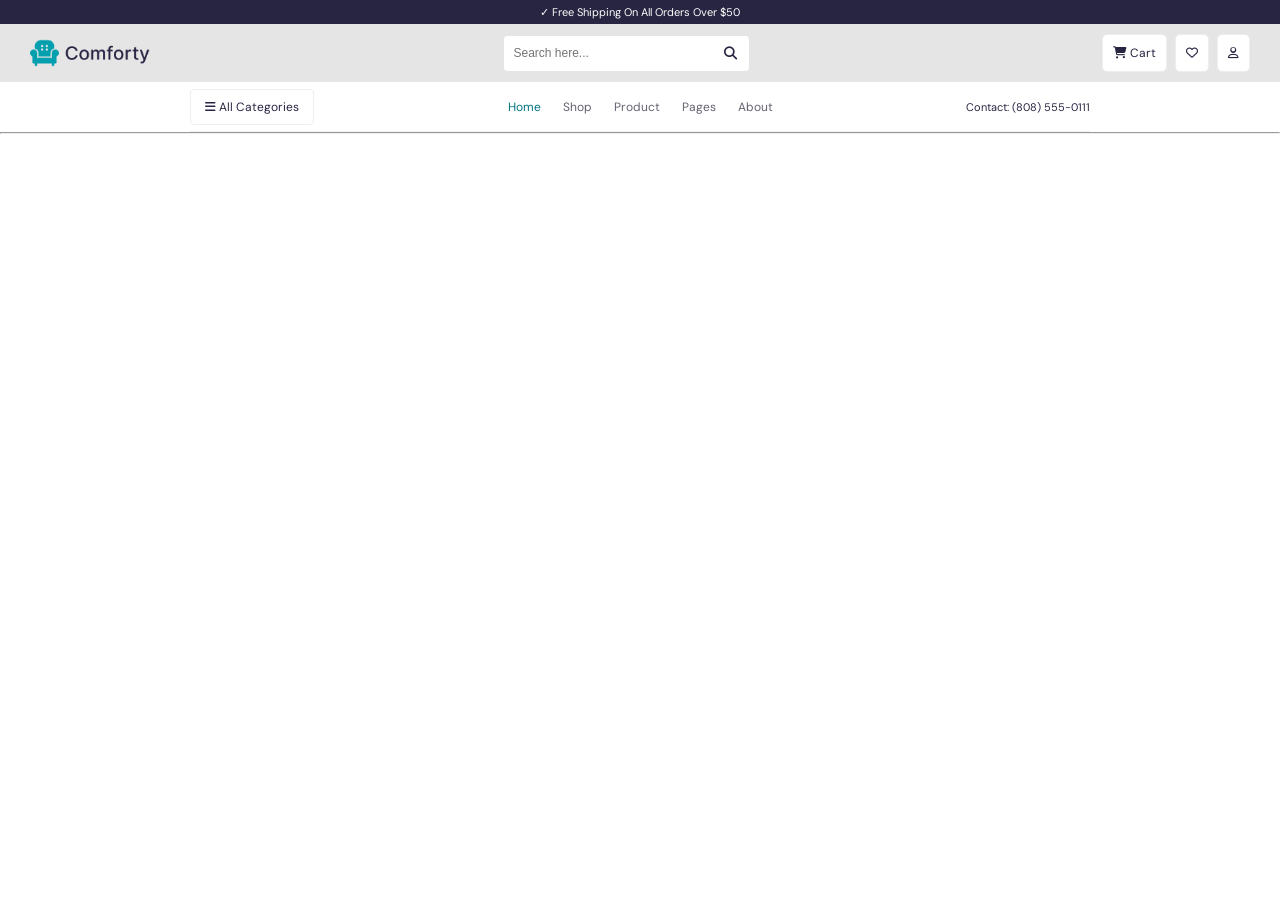
==== ichki.html @ a4126591 "add files" ====
<!DOCTYPE html>
<html lang="en">

<head>
  <meta charset="UTF-8">
  <meta name="viewport" content="width=device-width, initial-scale=1.0">
  <title>Comfort - Furniture Store</title>
  <link rel="stylesheet" href="./main.css">
  <link rel="preconnect" href="https://fonts.googleapis.com">
  <link rel="preconnect" href="https://fonts.gstatic.com" crossorigin>
  <link
    href="https://fonts.googleapis.com/css2?family=DM+Sans:wght@400;500;600;700&family=Inter:wght@400;500;600;700&display=swap"
    rel="stylesheet">
  <link rel="stylesheet" href="main.css">
  <link rel="stylesheet" href="https://cdnjs.cloudflare.com/ajax/libs/font-awesome/6.5.2/css/all.min.css">
  <link rel="preconnect" href="https://fonts.googleapis.com">
  <link rel="preconnect" href="https://fonts.gstatic.com" crossorigin>
  <link
    href="https://fonts.googleapis.com/css2?family=Archivo+Black&family=Figtree:ital,wght@0,300..900;1,300..900&family=Inter:ital,opsz,wght@0,14..32,100..900;1,14..32,100..900&family=Noto+Sans:ital,wght@0,100..900;1,100..900&family=Open+Sans:ital,wght@0,300..800;1,300..800&family=Poppins:ital,wght@0,100;0,200;0,300;0,400;0,500;0,600;0,700;0,800;0,900;1,100;1,200;1,300;1,400;1,500;1,600;1,700;1,800;1,900&family=Public+Sans:ital,wght@0,100..900;1,100..900&family=Roboto:ital,wght@0,100..900;1,100..900&display=swap"
    rel="stylesheet">
  <link rel="preconnect" href="https://fonts.googleapis.com">
  <link rel="preconnect" href="https://fonts.gstatic.com" crossorigin>
  <link
    href="https://fonts.googleapis.com/css2?family=Archivo+Black&family=DM+Sans:ital,opsz,wght@0,9..40,100..1000;1,9..40,100..1000&family=Figtree:ital,wght@0,300..900;1,300..900&family=Inter:ital,opsz,wght@0,14..32,100..900;1,14..32,100..900&family=Noto+Sans:ital,wght@0,100..900;1,100..900&family=Open+Sans:ital,wght@0,300..800;1,300..800&family=Poppins:ital,wght@0,100;0,200;0,300;0,400;0,500;0,600;0,700;0,800;0,900;1,100;1,200;1,300;1,400;1,500;1,600;1,700;1,800;1,900&family=Public+Sans:ital,wght@0,100..900;1,100..900&family=Roboto:ital,wght@0,100..900;1,100..900&display=swap"
    rel="stylesheet">
</head>

<body>

  <div class="announcement">
    <p>✓ Free Shipping On All Orders Over $50</p>
  </div>

  <header class="header">
    <div class="logo">
      <img src="./img/Logo.png" alt="Comfort Logo">
    </div>

    <div class="search">
      <input type="text" placeholder="Search here...">
      <button><i class="fa-solid fa-magnifying-glass"></i></button>
    </div>

    <div class="header-icons">
      <button><i class="fa-solid fa-cart-shopping"></i> Cart</button>
      <button><i class="fa-regular fa-heart"></i></button>
      <button><i class="fa-regular fa-user"></i></button>
    </div>
  </header>

  <nav class="navbar">
    <button class="categories">
      <i class="fa-solid fa-bars"></i> All Categories
    </button>

    <div class="menu">
      <a href="#" class="active">Home</a>
      <a href="#">Shop</a>
      <a href="#">Product</a>
      <a href="#">Pages</a>
      <a href="#">About</a>
    </div>

    <p>Contact: (808) 555-0111</p>
  </nav>
  <hr>


</body>

</html>
---- main.css ----
* {
    margin: 0;
    padding: 0;
    box-sizing: border-box;
}

body {
    font-family: "DM Sans", sans-serif;
    color: #272542;
    overflow-x: hidden;
}

a {
    text-decoration: none;
    color: inherit;
}

button {
    font-family: inherit;
    cursor: pointer;
}

img {
    max-width: 100%;
    display: block;
}

.container {
    width: 100%;
    max-width: 1320px;
    margin: 0 auto;
}

/* =========================
   ANNOUNCEMENT
========================= */

.announcement {
    min-height: 24px;
    background: #272542;
    color: white;
    display: flex;
    align-items: center;
    justify-content: center;
    font-size: 11px;
    padding: 4px 10px;
    text-align: center;
}

/* =========================
   HEADER
========================= */

.header {
    width: 100%;
    min-height: 58px;
    background: #e5e5e5;

    display: flex;
    align-items: center;
    justify-content: space-between;

    gap: 20px;
    padding: 0 30px;
    margin: 0;
}

.logo {
    flex-shrink: 0;
}

.logo img {
    width: 120px;
    height: auto;
}

.search {
    display: flex;
    align-items: center;
    background: white;
    height: 35px;
    width: 245px;
    border-radius: 4px;
    overflow: hidden;
    flex-shrink: 1;
}

.search input {
    border: none;
    outline: none;
    padding: 10px;
    flex: 1;
    min-width: 0;
    font-size: 12px;
}

.search button {
    border: none;
    background: white;
    padding: 0 12px;
    color: #272542;
}

.header-icons {
    display: flex;
    align-items: center;
    gap: 8px;
    flex-shrink: 0;
}

.header-icons button {
    background: white;
    border: 1px solid #eee;
    padding: 10px;
    border-radius: 5px;
    color: #272542;
    font-size: 12px;
}

/* =========================
   NAVBAR
========================= */

.navbar {
    min-height: 50px;
    border-bottom: 1px solid #eee;

    display: flex;
    align-items: center;
    justify-content: space-between;
    gap: 15px;

    max-width: 900px;
    width: calc(100% - 40px);
    margin: 0 auto;
    padding: 0;
}

.categories {
    background: white;
    border: 1px solid #eee;
    padding: 9px 14px;
    border-radius: 4px;
    font-size: 12px;
    color: #272542;
    white-space: nowrap;
}

.menu {
    display: flex;
    align-items: center;
    gap: 22px;
}

.menu a {
    font-size: 12px;
    color: #636270;
    white-space: nowrap;
}

.menu .active {
    color: #007580;
}

.navbar p {
    font-size: 11px;
    white-space: nowrap;
}

/* =========================
   HERO
========================= */

.hero {
    width: 100%;
    padding: 0 20px;
    position: relative;
    z-index: 2;
}

.hero-inner {
    max-width: 1200px;
    width: 100%;
    height: 580px;

    margin: 0 auto;
    border-radius: 20px;
    background: #f0f2f3;

    position: relative;
    display: flex;
    align-items: center;

    overflow: hidden;
}

.hero-text {
    position: relative;
    z-index: 3;

    margin-left: 12%;
    width: 45%;
}

.welcome {
    font-size: 13px;
    text-transform: uppercase;
    letter-spacing: 2px;
    margin-bottom: 22px;
}

.hero-text h1 {
    font-family: "Inter", sans-serif;
    font-size: clamp(32px, 3.5vw, 48px);
    font-weight: 700;
    line-height: 1.08;
    margin-bottom: 25px;
    color: #272542;
}

.shop-btn {
    width: 118px;
    height: 38px;
    border-radius: 5px;

    color: white;
    background: #029fae;
    border: none;

    font-size: 12px;

    display: flex;
    align-items: center;
    justify-content: center;
    gap: 12px;
}

.shop-btn:hover {
    background: #007580;
}

.hero-bg {
    position: absolute;

    width: 520px;
    height: 520px;

    object-fit: contain;

    right: 10%;
    top: -25px;

    z-index: 1;
    margin-top: -44px;
}

.hero-product {
    position: absolute;

    width: 500px;
    height: 500px;

    object-fit: contain;

    right: 10%;
    top: 50%;

    transform: translateY(-50%);
    z-index: 2;
}

.hero-fr {
    position: absolute;

    width: 900px;
    max-width: 90%;

    height: auto;

    left: 50%;
    top: calc(100% - 55px);

    transform: translateX(-50%);

    z-index: 5;
}

.discount {
    position: absolute;
    top: 55px;
    right: 17%;
    width: 95px;
    height: 95px;
    background: white;
    border-radius: 50%;
    z-index: 4;

    display: flex;
    flex-direction: column;
    align-items: center;
    justify-content: center;
}

.discount h2 {
    color: #ff5a5f;
    font-size: 27px;
    font-weight: 700;
}

.discount p {
    font-size: 12px;
}

/* =========================
   BRAND LOGOS
========================= */

.brand-logos {
    max-width: 900px;
    width: calc(100% - 40px);

    margin: 65px auto 35px;

    padding: 0;

    display: flex;
    align-items: center;
    justify-content: space-between;

    gap: 20px;
}

.brand {
    font-size: 13px;
    font-weight: 700;
    color: #272542;
    white-space: nowrap;
}

.brand:first-child {
    color: #ff5722;
    font-size: 18px;
}

.brand:last-child {
    color: #00a5b5;
    font-size: 22px;
    border: 3px solid #00a878;
    padding: 5px;
}

/* 
   PRODUCTS
*/

.products,
.categories-section {
    max-width: 900px;
    width: calc(100% - 40px);

    margin: 0 auto;
    padding: 15px 0;
}

.section-header {
    display: flex;
    align-items: center;
    justify-content: space-between;

    margin-bottom: 20px;
}

.section-header h2 {
    font-size: 22px;
    font-weight: 600;
    color: #272542;
}

.arrows {
    display: flex;
    gap: 10px;
}

.arrows button {
    width: 30px;
    height: 30px;

    border: none;
    border-radius: 50%;

    background: #f0f2f3;
    color: #272542;

    font-size: 18px;
}

.arrows button:first-child {
    background: #007580;
    color: white;
}

.product-grid {
    display: grid;
    grid-template-columns: repeat(4, minmax(0, 1fr));
    gap: 15px;
}

.product-card {
    min-width: 0;
    cursor: pointer;
}

.product-image {
    height: 215px;

    border-radius: 7px;
    background: #f0f2f3;

    position: relative;
    overflow: hidden;
}

.product-image img {
    width: 100%;
    height: 100%;

    object-fit: cover;

    transition: 0.3s;
}

.product-card:hover .product-image img {
    transform: scale(1.05);
}

.new,
.sale {
    position: absolute;

    top: 12px;
    left: 12px;

    padding: 4px 8px;

    font-size: 10px;
    border-radius: 3px;

    color: white;
    z-index: 2;
}

.new {
    background: #01ad5a;
}

.sale {
    background: #ff9f43;
}

.heart {
    position: absolute;

    top: 10px;
    right: 10px;

    width: 28px;
    height: 28px;

    border: none;
    border-radius: 5px;

    background: white;
    font-size: 18px;

    z-index: 2;
}

.product-card > p {
    font-size: 12px;
    margin-top: 10px;
    color: #007580;
}

.price {
    display: flex;
    align-items: center;
    justify-content: space-between;

    margin-top: 7px;
}

.price strong {
    font-size: 13px;
}

.price del {
    font-size: 10px;
    color: #9a9a9a;
    font-weight: 400;
}

.price button {
    border: none;
    background: #f0f2f3;

    padding: 7px;

    border-radius: 4px;
    font-size: 12px;
}

.price button:hover {
    background: #029fae;
    color: white;
}

/* =========================
   TOP CATEGORIES
========================= */

.categories-section {
    margin-top: 25px;
    margin-bottom: 60px;
}

.category-grid {
    display: grid;
    grid-template-columns: repeat(5, minmax(0, 1fr));
    gap: 15px;
    width: 1400px;
    margin-left: -260px;
}

.category-card {
    height: 280px;

    border-radius: 8px;
    position: relative;
    overflow: hidden;

    cursor: pointer;
    background: #f0f2f3;
}
.category-card-1 {
   height: 280px;

    border-radius: 8px;
    position: relative;
    overflow: hidden;

    cursor: pointer;
    background: #f0f2f3;  
    opacity: 0.2;
}
.category-card img {
    width: 100%;
    height: 100%;

    object-fit: cover;

    transition: 0.3s;
}

.category-card:hover img {
    transform: scale(1.05);
}

.category-info {
    position: absolute;

    bottom: 0;
    left: 0;

    width: 100%;
    padding: 20px;

    color: white;

    background: linear-gradient(
        transparent,
        rgba(0, 0, 0, 0.65)
    );
}

.category-info h3 {
    font-size: 20px;
}

.category-info p {
    font-size: 13px;
    margin-top: 5px;
}

/* =========================
   TABLET
========================= */

@media (max-width: 900px) {

    .header {
        width: 100%;
        padding: 0 15px;
        gap: 12px;
    }

    .navbar {
        width: calc(100% - 30px);
    }

    .menu {
        gap: 12px;
    }

    .navbar p {
        display: none;
    }

    .hero-inner {
        height: 520px;
    }

    .hero-text {
        margin-left: 7%;
        width: 48%;
    }

    .hero-text h1 {
        font-size: 36px;
    }

    .hero-bg {
        width: 420px;
        height: 420px;
        right: 0;
    }

    .hero-product {
        width: 400px;
        height: 400px;
        right: 0;
    }

    .discount {
        right: 8%;
        width: 80px;
        height: 80px;
    }

    .discount h2 {
        font-size: 23px;
    }

    .hero-fr {
        width: 90%;
    }

    .brand-logos {
        flex-wrap: wrap;
        justify-content: center;
        gap: 25px;
    }

    .product-image {
        height: 200px;
    }

    .category-card {
        height: 240px;
    }
}

/* =========================
   MOBILE
========================= */

@media (max-width: 600px) {

    .announcement {
        min-height: 25px;
        font-size: 10px;
    }

    .header {
        width: 100%;
        min-height: 60px;

        flex-wrap: wrap;
        padding: 10px 15px;
        gap: 10px;
    }

    .logo img {
        width: 105px;
    }

    .search {
        order: 3;
        width: 100%;
        height: 38px;
        flex-basis: 100%;
    }

    .header-icons {
        gap: 5px;
    }

    .header-icons button {
        padding: 8px;
    }

    .navbar {
        padding: 10px 0;
        flex-wrap: wrap;
        justify-content: center;
        width: calc(100% - 30px);
    }

    .categories {
        font-size: 11px;
        padding: 8px;
    }

    .menu {
        justify-content: center;
        flex-wrap: wrap;
        gap: 12px;
    }

    .menu a {
        font-size: 11px;
    }

    .hero {
        padding: 10px;
    }

    .hero-inner {
        height: 620px;
        border-radius: 12px;
        align-items: flex-start;
        overflow: hidden;
    }

    .hero-text {
        margin: 35px 20px;
        width: calc(100% - 40px);
    }

    .welcome {
        font-size: 10px;
        margin-bottom: 15px;
    }

    .hero-text h1 {
        font-size: clamp(27px, 7vw, 34px);
        line-height: 1.12;
        margin-bottom: 20px;
    }

    .shop-btn {
        width: 120px;
        height: 38px;
    }

    .hero-bg {
        width: 100%;
        height: 330px;

        right: 0;
        top: auto;
        bottom: 0;
    }

    .hero-product {
        width: 90%;
        height: 330px;

        right: 0;
        top: auto;
        bottom: 0;

        transform: none;
    }

    .hero-fr {
        width: 100%;
        max-width: 100%;

        top: calc(100% - 30px);
    }

    .discount {
        top: 310px;
        right: 10%;
        width: 70px;
        height: 70px;
    }

    .discount h2 {
        font-size: 20px;
    }

    .discount p {
        font-size: 10px;
    }

    .brand-logos {
        width: calc(100% - 30px);
        margin: 55px auto 25px;

        gap: 15px 25px;
    }

    .brand {
        font-size: 12px;
    }

    .brand:first-child {
        font-size: 16px;
    }

    .brand:last-child {
        font-size: 18px;
    }

    .products,
    .categories-section {
        width: calc(100% - 30px);
        padding: 10px 0;
    }

    .section-header {
        margin-bottom: 15px;
    }

    .section-header h2 {
        font-size: 19px;
    }

    .arrows button {
        width: 27px;
        height: 27px;
        font-size: 16px;
    }

    .product-grid {
        grid-template-columns: repeat(2, minmax(0, 1fr));
        gap: 15px 10px;
    }

    .product-image {
        height: clamp(150px, 45vw, 210px);
    }

    .product-card > p {
        font-size: 11px;
    }

    .price strong {
        font-size: 12px;
    }

    .price button {
        padding: 6px;
    }

    .categories-section {
        margin-top: 25px;
    }

    .category-grid {
        grid-template-columns: repeat(2, minmax(0, 1fr));
        gap: 10px;
    }

    .category-card {
        height: 220px;
    }

    .category-info {
        padding: 12px;
    }

    .category-info h3 {
        font-size: 16px;
    }

    .category-info p {
        font-size: 11px;
    }
}

/* =========================
   SMALL MOBILE
========================= */

@media (max-width: 380px) {

    .header {
        padding: 10px;
    }

    .hero-inner {
        height: 570px;
    }

    .hero-text h1 {
        font-size: 27px;
    }

    .menu {
        gap: 10px;
    }

    .product-grid {
        gap: 12px 8px;
    }

    .product-image {
        height: 145px;
    }

    .category-grid {
        grid-template-columns: 1fr;
    }

    .category-card {
        height: 250px;
    }
}




.pro {
    width: 100%;
    padding: 40px 15px;
}

.pro-title {
    display: flex;
    flex-direction: column;
    align-items: center;
    justify-content: center;
    gap: 15px;
}

.pro-title h2 {
    font-family: "Roboto", sans-serif;
    font-weight: 600;
    font-size: 32px;
    line-height: 110%;
    color: #272343;
    text-transform: capitalize;
}

.pro-text {
    display: flex;
    align-items: center;
    justify-content: center;
    gap: 30px;
    flex-wrap: wrap;
}

.all,
.fr {
    font-family: "DM Sans", sans-serif;
    font-weight: 500;
    font-size: 16px;
    line-height: 110%;
    letter-spacing: 0.5px;
    cursor: pointer;
    white-space: nowrap;
}

.all {
    color: #272343;
}

.fr {
    color: #9a9caa;
}

.all:first-child {
    border-bottom: 2px solid #029fae;
    padding-bottom: 8px;
}

@media (max-width: 500px) {
    .pro-title h2 {
        font-size: 26px;
    }

    .pro-text {
        gap: 15px;
    }

    .all,
    .fr {
        font-size: 12px;
    }
}





/* =========================
   CLIENT TESTIMONIAL
========================= */

.service {
    width: 100%;
    background: #f0f2f3;
    padding: 55px 20px;
}

.ser {
    width: 100%;
    max-width: 1300px;
    margin: 0 auto;
}

/* Header */

.ser-header {
    display: flex;
    align-items: center;
    justify-content: space-between;
    margin-bottom: 30px;
}

.ser-header h2 {
    font-family: "DM Sans", sans-serif;
    font-size: 28px;
    font-weight: 600;
    color: #272343;
}

/* Arrows */

.ser-arrows {
    display: flex;
    align-items: center;
    gap: 15px;
}

.ser-arrows button {
    width: 38px;
    height: 38px;
    border: none;
    border-radius: 50%;
    background: transparent;
    color: #272343;
    font-size: 20px;
}

.ser-arrows .ser-prev {
    background: #007580;
    color: white;
}

/* Cards */

.ser-cards {
    display: grid;
    grid-template-columns: repeat(2, minmax(0, 1fr));
    gap: 20px;
}

.ser-card {
    min-width: 0;
    background: white;
    border-radius: 10px;
    padding: 28px 30px;
    box-shadow: 0 8px 30px rgba(0, 0, 0, 0.06);
}

/* Description */

.ser-description {
    border-left: 2px solid #029fae;
    padding-left: 17px;
    margin-bottom: 20px;
}

.ser-description p {
    font-family: "DM Sans", sans-serif;
    font-size: 16px;
    font-weight: 400;
    line-height: 1.55;
    color: #636270;
}

/* Bottom */

.ser-bottom {
    display: flex;
    align-items: center;
    justify-content: space-between;
}

.ser-user {
    display: flex;
    align-items: center;
    gap: 12px;
}

.ser-user img {
    width: 42px;
    height: 42px;
    border-radius: 50%;
    object-fit: cover;
}

.ser-user h3 {
    font-family: "DM Sans", sans-serif;
    font-size: 15px;
    font-weight: 500;
    color: #272343;
    margin-bottom: 4px;
}

.ser-user span {
    font-family: "DM Sans", sans-serif;
    font-size: 12px;
    color: #9a9caa;
}

/* Quote */

.ser-quote {
    width: 65px;
    height: 55px;
    object-fit: contain;
    opacity: 0.7;
}

/* =========================
   RESPONSIVE
========================= */

@media (max-width: 768px) {

    .service {
        padding: 40px 15px;
    }

    .ser-header h2 {
        font-size: 22px;
    }

    .ser-cards {
        grid-template-columns: 1fr;
        gap: 15px;
    }

    .ser-card {
        padding: 22px;
    }

    .ser-description p {
        font-size: 14px;
    }
}

@media (max-width: 400px) {

    .ser-header h2 {
        font-size: 18px;
    }

    .ser-arrows button {
        width: 30px;
        height: 30px;
        font-size: 16px;
    }

    .ser-card {
        padding: 17px;
    }

    .ser-description p {
        font-size: 12px;
    }

    .ser-quote {
        width: 45px;
    }
}


/* =========================
   FOOTER
========================= */

.footer {
    width: 100%;
    background: #ffffff;
    border-top: 1px solid #e1e3e5;
    font-family: "DM Sans", sans-serif;
}

/* Main */

.footer-main {
    max-width: 1100px;
    width: calc(100% - 40px);
    margin: 0 auto;

    padding: 55px 0 45px;

    display: grid;
    grid-template-columns: 1.5fr 0.65fr 0.85fr 1.5fr;
    gap: 45px;
}

/* About */

.footer-about {
    max-width: 280px;
}

.footer-logo img {
    width: 150px;
    height: auto;
    margin-bottom: 18px;
}

.footer-about > p {
    color: #85869a;
    font-size: 14px;
    line-height: 1.6;
    margin-bottom: 22px;
}

/* Socials */

.footer-socials {
    display: flex;
    align-items: center;
    gap: 15px;
}

.footer-socials a {
    width: 24px;
    height: 24px;

    display: flex;
    align-items: center;
    justify-content: center;

    color: #636270;
    font-size: 13px;
    border-radius: 50%;
    transition: 0.3s;
}

.footer-socials a:first-child {
    width: 38px;
    height: 38px;
    border: 1px solid #007580;
    color: #007580;
}

.footer-socials a:hover {
    background: #007580;
    color: white;
}

/* Columns */

.footer-column h3,
.footer-newsletter h3 {
    color: #9a9caa;
    font-size: 12px;
    font-weight: 500;
    letter-spacing: 1px;
    margin-bottom: 20px;
}

.footer-column {
    display: flex;
    flex-direction: column;
    align-items: flex-start;
    gap: 10px;
}

.footer-column a {
    color: #272343;
    font-size: 14px;
    transition: 0.3s;
}

.footer-column a:hover {
    color: #007580;
}

.footer-column .footer-active {
    color: #007580;
    text-decoration: underline;
}

/* Newsletter */

.footer-newsletter {
    min-width: 0;
}

.newsletter-form {
    display: flex;
    align-items: center;
    gap: 10px;
    width: 100%;
}

.newsletter-form input {
    width: 100%;
    min-width: 0;
    height: 45px;

    padding: 0 15px;

    border: 1px solid #e1e3e5;
    border-radius: 7px;
    outline: none;

    font-family: inherit;
    font-size: 14px;
}

.newsletter-form input:focus {
    border-color: #007580;
}

.newsletter-form input::placeholder {
    color: #9a9caa;
}

.newsletter-form button {
    height: 45px;
    padding: 0 22px;

    border: none;
    border-radius: 7px;

    background: #029fae;
    color: white;

    font-size: 13px;
    font-weight: 600;
    white-space: nowrap;

    transition: 0.3s;
}

.newsletter-form button:hover {
    background: #007580;
}

.footer-newsletter > p {
    color: #85869a;
    font-size: 13px;
    line-height: 1.6;
    margin-top: 18px;
}

/* =========================
   BOTTOM FOOTER
========================= */

.footer-bottom {
    border-top: 1px solid #e1e3e5;
}

.footer-bottom-inner {
    max-width: 1100px;
    width: calc(100% - 40px);
    min-height: 65px;

    margin: 0 auto;

    display: flex;
    align-items: center;
    justify-content: space-between;
    gap: 20px;
}

.footer-bottom-inner > p {
    color: #9a9caa;
    font-size: 13px;
}

.footer-bottom-inner strong {
    color: #272343;
    font-weight: 500;
}

/* Payment icons */

.footer-payments {
    display: flex;
    align-items: center;
    gap: 12px;
}

.footer-payments i {
    font-size: 27px;
    color: #c5c5c5;
}

/* =========================
   TABLET
========================= */

@media (max-width: 900px) {

    .footer-main {
        grid-template-columns: repeat(2, 1fr);
        gap: 40px;
    }

    .footer-about {
        max-width: 100%;
    }

}

/* =========================
   MOBILE
========================= */

@media (max-width: 550px) {

    .footer-main {
        grid-template-columns: 1fr 1fr;
        gap: 35px 20px;
        padding: 40px 0;
    }

    .footer-about {
        grid-column: 1 / -1;
    }

    .footer-newsletter {
        grid-column: 1 / -1;
    }

    .footer-column h3,
    .footer-newsletter h3 {
        font-size: 11px;
    }

    .footer-column a {
        font-size: 12px;
    }

    .footer-about > p {
        font-size: 13px;
    }

    .newsletter-form {
        gap: 7px;
    }

    .newsletter-form button {
        padding: 0 13px;
        font-size: 12px;
    }

    .footer-bottom-inner {
        flex-direction: column;
        justify-content: center;
        padding: 18px 0;
        text-align: center;
    }

    .footer-bottom-inner > p {
        font-size: 11px;
    }

    .footer-payments {
        gap: 10px;
    }

    .footer-payments i {
        font-size: 23px;
    }
}
---- main.css ----
* {
    margin: 0;
    padding: 0;
    box-sizing: border-box;
}

body {
    font-family: "DM Sans", sans-serif;
    color: #272542;
    overflow-x: hidden;
}

a {
    text-decoration: none;
    color: inherit;
}

button {
    font-family: inherit;
    cursor: pointer;
}

img {
    max-width: 100%;
    display: block;
}

.container {
    width: 100%;
    max-width: 1320px;
    margin: 0 auto;
}

/* =========================
   ANNOUNCEMENT
========================= */

.announcement {
    min-height: 24px;
    background: #272542;
    color: white;
    display: flex;
    align-items: center;
    justify-content: center;
    font-size: 11px;
    padding: 4px 10px;
    text-align: center;
}

/* =========================
   HEADER
========================= */

.header {
    width: 100%;
    min-height: 58px;
    background: #e5e5e5;

    display: flex;
    align-items: center;
    justify-content: space-between;

    gap: 20px;
    padding: 0 30px;
    margin: 0;
}

.logo {
    flex-shrink: 0;
}

.logo img {
    width: 120px;
    height: auto;
}

.search {
    display: flex;
    align-items: center;
    background: white;
    height: 35px;
    width: 245px;
    border-radius: 4px;
    overflow: hidden;
    flex-shrink: 1;
}

.search input {
    border: none;
    outline: none;
    padding: 10px;
    flex: 1;
    min-width: 0;
    font-size: 12px;
}

.search button {
    border: none;
    background: white;
    padding: 0 12px;
    color: #272542;
}

.header-icons {
    display: flex;
    align-items: center;
    gap: 8px;
    flex-shrink: 0;
}

.header-icons button {
    background: white;
    border: 1px solid #eee;
    padding: 10px;
    border-radius: 5px;
    color: #272542;
    font-size: 12px;
}

/* =========================
   NAVBAR
========================= */

.navbar {
    min-height: 50px;
    border-bottom: 1px solid #eee;

    display: flex;
    align-items: center;
    justify-content: space-between;
    gap: 15px;

    max-width: 900px;
    width: calc(100% - 40px);
    margin: 0 auto;
    padding: 0;
}

.categories {
    background: white;
    border: 1px solid #eee;
    padding: 9px 14px;
    border-radius: 4px;
    font-size: 12px;
    color: #272542;
    white-space: nowrap;
}

.menu {
    display: flex;
    align-items: center;
    gap: 22px;
}

.menu a {
    font-size: 12px;
    color: #636270;
    white-space: nowrap;
}

.menu .active {
    color: #007580;
}

.navbar p {
    font-size: 11px;
    white-space: nowrap;
}

/* =========================
   HERO
========================= */

.hero {
    width: 100%;
    padding: 0 20px;
    position: relative;
    z-index: 2;
}

.hero-inner {
    max-width: 1200px;
    width: 100%;
    height: 580px;

    margin: 0 auto;
    border-radius: 20px;
    background: #f0f2f3;

    position: relative;
    display: flex;
    align-items: center;

    overflow: hidden;
}

.hero-text {
    position: relative;
    z-index: 3;

    margin-left: 12%;
    width: 45%;
}

.welcome {
    font-size: 13px;
    text-transform: uppercase;
    letter-spacing: 2px;
    margin-bottom: 22px;
}

.hero-text h1 {
    font-family: "Inter", sans-serif;
    font-size: clamp(32px, 3.5vw, 48px);
    font-weight: 700;
    line-height: 1.08;
    margin-bottom: 25px;
    color: #272542;
}

.shop-btn {
    width: 118px;
    height: 38px;
    border-radius: 5px;

    color: white;
    background: #029fae;
    border: none;

    font-size: 12px;

    display: flex;
    align-items: center;
    justify-content: center;
    gap: 12px;
}

.shop-btn:hover {
    background: #007580;
}

.hero-bg {
    position: absolute;

    width: 520px;
    height: 520px;

    object-fit: contain;

    right: 10%;
    top: -25px;

    z-index: 1;
    margin-top: -44px;
}

.hero-product {
    position: absolute;

    width: 500px;
    height: 500px;

    object-fit: contain;

    right: 10%;
    top: 50%;

    transform: translateY(-50%);
    z-index: 2;
}

.hero-fr {
    position: absolute;

    width: 900px;
    max-width: 90%;

    height: auto;

    left: 50%;
    top: calc(100% - 55px);

    transform: translateX(-50%);

    z-index: 5;
}

.discount {
    position: absolute;
    top: 55px;
    right: 17%;
    width: 95px;
    height: 95px;
    background: white;
    border-radius: 50%;
    z-index: 4;

    display: flex;
    flex-direction: column;
    align-items: center;
    justify-content: center;
}

.discount h2 {
    color: #ff5a5f;
    font-size: 27px;
    font-weight: 700;
}

.discount p {
    font-size: 12px;
}

/* =========================
   BRAND LOGOS
========================= */

.brand-logos {
    max-width: 900px;
    width: calc(100% - 40px);

    margin: 65px auto 35px;

    padding: 0;

    display: flex;
    align-items: center;
    justify-content: space-between;

    gap: 20px;
}

.brand {
    font-size: 13px;
    font-weight: 700;
    color: #272542;
    white-space: nowrap;
}

.brand:first-child {
    color: #ff5722;
    font-size: 18px;
}

.brand:last-child {
    color: #00a5b5;
    font-size: 22px;
    border: 3px solid #00a878;
    padding: 5px;
}

/* 
   PRODUCTS
*/

.products,
.categories-section {
    max-width: 900px;
    width: calc(100% - 40px);

    margin: 0 auto;
    padding: 15px 0;
}

.section-header {
    display: flex;
    align-items: center;
    justify-content: space-between;

    margin-bottom: 20px;
}

.section-header h2 {
    font-size: 22px;
    font-weight: 600;
    color: #272542;
}

.arrows {
    display: flex;
    gap: 10px;
}

.arrows button {
    width: 30px;
    height: 30px;

    border: none;
    border-radius: 50%;

    background: #f0f2f3;
    color: #272542;

    font-size: 18px;
}

.arrows button:first-child {
    background: #007580;
    color: white;
}

.product-grid {
    display: grid;
    grid-template-columns: repeat(4, minmax(0, 1fr));
    gap: 15px;
}

.product-card {
    min-width: 0;
    cursor: pointer;
}

.product-image {
    height: 215px;

    border-radius: 7px;
    background: #f0f2f3;

    position: relative;
    overflow: hidden;
}

.product-image img {
    width: 100%;
    height: 100%;

    object-fit: cover;

    transition: 0.3s;
}

.product-card:hover .product-image img {
    transform: scale(1.05);
}

.new,
.sale {
    position: absolute;

    top: 12px;
    left: 12px;

    padding: 4px 8px;

    font-size: 10px;
    border-radius: 3px;

    color: white;
    z-index: 2;
}

.new {
    background: #01ad5a;
}

.sale {
    background: #ff9f43;
}

.heart {
    position: absolute;

    top: 10px;
    right: 10px;

    width: 28px;
    height: 28px;

    border: none;
    border-radius: 5px;

    background: white;
    font-size: 18px;

    z-index: 2;
}

.product-card > p {
    font-size: 12px;
    margin-top: 10px;
    color: #007580;
}

.price {
    display: flex;
    align-items: center;
    justify-content: space-between;

    margin-top: 7px;
}

.price strong {
    font-size: 13px;
}

.price del {
    font-size: 10px;
    color: #9a9a9a;
    font-weight: 400;
}

.price button {
    border: none;
    background: #f0f2f3;

    padding: 7px;

    border-radius: 4px;
    font-size: 12px;
}

.price button:hover {
    background: #029fae;
    color: white;
}

/* =========================
   TOP CATEGORIES
========================= */

.categories-section {
    margin-top: 25px;
    margin-bottom: 60px;
}

.category-grid {
    display: grid;
    grid-template-columns: repeat(5, minmax(0, 1fr));
    gap: 15px;
    width: 1400px;
    margin-left: -260px;
}

.category-card {
    height: 280px;

    border-radius: 8px;
    position: relative;
    overflow: hidden;

    cursor: pointer;
    background: #f0f2f3;
}
.category-card-1 {
   height: 280px;

    border-radius: 8px;
    position: relative;
    overflow: hidden;

    cursor: pointer;
    background: #f0f2f3;  
    opacity: 0.2;
}
.category-card img {
    width: 100%;
    height: 100%;

    object-fit: cover;

    transition: 0.3s;
}

.category-card:hover img {
    transform: scale(1.05);
}

.category-info {
    position: absolute;

    bottom: 0;
    left: 0;

    width: 100%;
    padding: 20px;

    color: white;

    background: linear-gradient(
        transparent,
        rgba(0, 0, 0, 0.65)
    );
}

.category-info h3 {
    font-size: 20px;
}

.category-info p {
    font-size: 13px;
    margin-top: 5px;
}

/* =========================
   TABLET
========================= */

@media (max-width: 900px) {

    .header {
        width: 100%;
        padding: 0 15px;
        gap: 12px;
    }

    .navbar {
        width: calc(100% - 30px);
    }

    .menu {
        gap: 12px;
    }

    .navbar p {
        display: none;
    }

    .hero-inner {
        height: 520px;
    }

    .hero-text {
        margin-left: 7%;
        width: 48%;
    }

    .hero-text h1 {
        font-size: 36px;
    }

    .hero-bg {
        width: 420px;
        height: 420px;
        right: 0;
    }

    .hero-product {
        width: 400px;
        height: 400px;
        right: 0;
    }

    .discount {
        right: 8%;
        width: 80px;
        height: 80px;
    }

    .discount h2 {
        font-size: 23px;
    }

    .hero-fr {
        width: 90%;
    }

    .brand-logos {
        flex-wrap: wrap;
        justify-content: center;
        gap: 25px;
    }

    .product-image {
        height: 200px;
    }

    .category-card {
        height: 240px;
    }
}

/* =========================
   MOBILE
========================= */

@media (max-width: 600px) {

    .announcement {
        min-height: 25px;
        font-size: 10px;
    }

    .header {
        width: 100%;
        min-height: 60px;

        flex-wrap: wrap;
        padding: 10px 15px;
        gap: 10px;
    }

    .logo img {
        width: 105px;
    }

    .search {
        order: 3;
        width: 100%;
        height: 38px;
        flex-basis: 100%;
    }

    .header-icons {
        gap: 5px;
    }

    .header-icons button {
        padding: 8px;
    }

    .navbar {
        padding: 10px 0;
        flex-wrap: wrap;
        justify-content: center;
        width: calc(100% - 30px);
    }

    .categories {
        font-size: 11px;
        padding: 8px;
    }

    .menu {
        justify-content: center;
        flex-wrap: wrap;
        gap: 12px;
    }

    .menu a {
        font-size: 11px;
    }

    .hero {
        padding: 10px;
    }

    .hero-inner {
        height: 620px;
        border-radius: 12px;
        align-items: flex-start;
        overflow: hidden;
    }

    .hero-text {
        margin: 35px 20px;
        width: calc(100% - 40px);
    }

    .welcome {
        font-size: 10px;
        margin-bottom: 15px;
    }

    .hero-text h1 {
        font-size: clamp(27px, 7vw, 34px);
        line-height: 1.12;
        margin-bottom: 20px;
    }

    .shop-btn {
        width: 120px;
        height: 38px;
    }

    .hero-bg {
        width: 100%;
        height: 330px;

        right: 0;
        top: auto;
        bottom: 0;
    }

    .hero-product {
        width: 90%;
        height: 330px;

        right: 0;
        top: auto;
        bottom: 0;

        transform: none;
    }

    .hero-fr {
        width: 100%;
        max-width: 100%;

        top: calc(100% - 30px);
    }

    .discount {
        top: 310px;
        right: 10%;
        width: 70px;
        height: 70px;
    }

    .discount h2 {
        font-size: 20px;
    }

    .discount p {
        font-size: 10px;
    }

    .brand-logos {
        width: calc(100% - 30px);
        margin: 55px auto 25px;

        gap: 15px 25px;
    }

    .brand {
        font-size: 12px;
    }

    .brand:first-child {
        font-size: 16px;
    }

    .brand:last-child {
        font-size: 18px;
    }

    .products,
    .categories-section {
        width: calc(100% - 30px);
        padding: 10px 0;
    }

    .section-header {
        margin-bottom: 15px;
    }

    .section-header h2 {
        font-size: 19px;
    }

    .arrows button {
        width: 27px;
        height: 27px;
        font-size: 16px;
    }

    .product-grid {
        grid-template-columns: repeat(2, minmax(0, 1fr));
        gap: 15px 10px;
    }

    .product-image {
        height: clamp(150px, 45vw, 210px);
    }

    .product-card > p {
        font-size: 11px;
    }

    .price strong {
        font-size: 12px;
    }

    .price button {
        padding: 6px;
    }

    .categories-section {
        margin-top: 25px;
    }

    .category-grid {
        grid-template-columns: repeat(2, minmax(0, 1fr));
        gap: 10px;
    }

    .category-card {
        height: 220px;
    }

    .category-info {
        padding: 12px;
    }

    .category-info h3 {
        font-size: 16px;
    }

    .category-info p {
        font-size: 11px;
    }
}

/* =========================
   SMALL MOBILE
========================= */

@media (max-width: 380px) {

    .header {
        padding: 10px;
    }

    .hero-inner {
        height: 570px;
    }

    .hero-text h1 {
        font-size: 27px;
    }

    .menu {
        gap: 10px;
    }

    .product-grid {
        gap: 12px 8px;
    }

    .product-image {
        height: 145px;
    }

    .category-grid {
        grid-template-columns: 1fr;
    }

    .category-card {
        height: 250px;
    }
}




.pro {
    width: 100%;
    padding: 40px 15px;
}

.pro-title {
    display: flex;
    flex-direction: column;
    align-items: center;
    justify-content: center;
    gap: 15px;
}

.pro-title h2 {
    font-family: "Roboto", sans-serif;
    font-weight: 600;
    font-size: 32px;
    line-height: 110%;
    color: #272343;
    text-transform: capitalize;
}

.pro-text {
    display: flex;
    align-items: center;
    justify-content: center;
    gap: 30px;
    flex-wrap: wrap;
}

.all,
.fr {
    font-family: "DM Sans", sans-serif;
    font-weight: 500;
    font-size: 16px;
    line-height: 110%;
    letter-spacing: 0.5px;
    cursor: pointer;
    white-space: nowrap;
}

.all {
    color: #272343;
}

.fr {
    color: #9a9caa;
}

.all:first-child {
    border-bottom: 2px solid #029fae;
    padding-bottom: 8px;
}

@media (max-width: 500px) {
    .pro-title h2 {
        font-size: 26px;
    }

    .pro-text {
        gap: 15px;
    }

    .all,
    .fr {
        font-size: 12px;
    }
}





/* =========================
   CLIENT TESTIMONIAL
========================= */

.service {
    width: 100%;
    background: #f0f2f3;
    padding: 55px 20px;
}

.ser {
    width: 100%;
    max-width: 1300px;
    margin: 0 auto;
}

/* Header */

.ser-header {
    display: flex;
    align-items: center;
    justify-content: space-between;
    margin-bottom: 30px;
}

.ser-header h2 {
    font-family: "DM Sans", sans-serif;
    font-size: 28px;
    font-weight: 600;
    color: #272343;
}

/* Arrows */

.ser-arrows {
    display: flex;
    align-items: center;
    gap: 15px;
}

.ser-arrows button {
    width: 38px;
    height: 38px;
    border: none;
    border-radius: 50%;
    background: transparent;
    color: #272343;
    font-size: 20px;
}

.ser-arrows .ser-prev {
    background: #007580;
    color: white;
}

/* Cards */

.ser-cards {
    display: grid;
    grid-template-columns: repeat(2, minmax(0, 1fr));
    gap: 20px;
}

.ser-card {
    min-width: 0;
    background: white;
    border-radius: 10px;
    padding: 28px 30px;
    box-shadow: 0 8px 30px rgba(0, 0, 0, 0.06);
}

/* Description */

.ser-description {
    border-left: 2px solid #029fae;
    padding-left: 17px;
    margin-bottom: 20px;
}

.ser-description p {
    font-family: "DM Sans", sans-serif;
    font-size: 16px;
    font-weight: 400;
    line-height: 1.55;
    color: #636270;
}

/* Bottom */

.ser-bottom {
    display: flex;
    align-items: center;
    justify-content: space-between;
}

.ser-user {
    display: flex;
    align-items: center;
    gap: 12px;
}

.ser-user img {
    width: 42px;
    height: 42px;
    border-radius: 50%;
    object-fit: cover;
}

.ser-user h3 {
    font-family: "DM Sans", sans-serif;
    font-size: 15px;
    font-weight: 500;
    color: #272343;
    margin-bottom: 4px;
}

.ser-user span {
    font-family: "DM Sans", sans-serif;
    font-size: 12px;
    color: #9a9caa;
}

/* Quote */

.ser-quote {
    width: 65px;
    height: 55px;
    object-fit: contain;
    opacity: 0.7;
}

/* =========================
   RESPONSIVE
========================= */

@media (max-width: 768px) {

    .service {
        padding: 40px 15px;
    }

    .ser-header h2 {
        font-size: 22px;
    }

    .ser-cards {
        grid-template-columns: 1fr;
        gap: 15px;
    }

    .ser-card {
        padding: 22px;
    }

    .ser-description p {
        font-size: 14px;
    }
}

@media (max-width: 400px) {

    .ser-header h2 {
        font-size: 18px;
    }

    .ser-arrows button {
        width: 30px;
        height: 30px;
        font-size: 16px;
    }

    .ser-card {
        padding: 17px;
    }

    .ser-description p {
        font-size: 12px;
    }

    .ser-quote {
        width: 45px;
    }
}


/* =========================
   FOOTER
========================= */

.footer {
    width: 100%;
    background: #ffffff;
    border-top: 1px solid #e1e3e5;
    font-family: "DM Sans", sans-serif;
}

/* Main */

.footer-main {
    max-width: 1100px;
    width: calc(100% - 40px);
    margin: 0 auto;

    padding: 55px 0 45px;

    display: grid;
    grid-template-columns: 1.5fr 0.65fr 0.85fr 1.5fr;
    gap: 45px;
}

/* About */

.footer-about {
    max-width: 280px;
}

.footer-logo img {
    width: 150px;
    height: auto;
    margin-bottom: 18px;
}

.footer-about > p {
    color: #85869a;
    font-size: 14px;
    line-height: 1.6;
    margin-bottom: 22px;
}

/* Socials */

.footer-socials {
    display: flex;
    align-items: center;
    gap: 15px;
}

.footer-socials a {
    width: 24px;
    height: 24px;

    display: flex;
    align-items: center;
    justify-content: center;

    color: #636270;
    font-size: 13px;
    border-radius: 50%;
    transition: 0.3s;
}

.footer-socials a:first-child {
    width: 38px;
    height: 38px;
    border: 1px solid #007580;
    color: #007580;
}

.footer-socials a:hover {
    background: #007580;
    color: white;
}

/* Columns */

.footer-column h3,
.footer-newsletter h3 {
    color: #9a9caa;
    font-size: 12px;
    font-weight: 500;
    letter-spacing: 1px;
    margin-bottom: 20px;
}

.footer-column {
    display: flex;
    flex-direction: column;
    align-items: flex-start;
    gap: 10px;
}

.footer-column a {
    color: #272343;
    font-size: 14px;
    transition: 0.3s;
}

.footer-column a:hover {
    color: #007580;
}

.footer-column .footer-active {
    color: #007580;
    text-decoration: underline;
}

/* Newsletter */

.footer-newsletter {
    min-width: 0;
}

.newsletter-form {
    display: flex;
    align-items: center;
    gap: 10px;
    width: 100%;
}

.newsletter-form input {
    width: 100%;
    min-width: 0;
    height: 45px;

    padding: 0 15px;

    border: 1px solid #e1e3e5;
    border-radius: 7px;
    outline: none;

    font-family: inherit;
    font-size: 14px;
}

.newsletter-form input:focus {
    border-color: #007580;
}

.newsletter-form input::placeholder {
    color: #9a9caa;
}

.newsletter-form button {
    height: 45px;
    padding: 0 22px;

    border: none;
    border-radius: 7px;

    background: #029fae;
    color: white;

    font-size: 13px;
    font-weight: 600;
    white-space: nowrap;

    transition: 0.3s;
}

.newsletter-form button:hover {
    background: #007580;
}

.footer-newsletter > p {
    color: #85869a;
    font-size: 13px;
    line-height: 1.6;
    margin-top: 18px;
}

/* =========================
   BOTTOM FOOTER
========================= */

.footer-bottom {
    border-top: 1px solid #e1e3e5;
}

.footer-bottom-inner {
    max-width: 1100px;
    width: calc(100% - 40px);
    min-height: 65px;

    margin: 0 auto;

    display: flex;
    align-items: center;
    justify-content: space-between;
    gap: 20px;
}

.footer-bottom-inner > p {
    color: #9a9caa;
    font-size: 13px;
}

.footer-bottom-inner strong {
    color: #272343;
    font-weight: 500;
}

/* Payment icons */

.footer-payments {
    display: flex;
    align-items: center;
    gap: 12px;
}

.footer-payments i {
    font-size: 27px;
    color: #c5c5c5;
}

/* =========================
   TABLET
========================= */

@media (max-width: 900px) {

    .footer-main {
        grid-template-columns: repeat(2, 1fr);
        gap: 40px;
    }

    .footer-about {
        max-width: 100%;
    }

}

/* =========================
   MOBILE
========================= */

@media (max-width: 550px) {

    .footer-main {
        grid-template-columns: 1fr 1fr;
        gap: 35px 20px;
        padding: 40px 0;
    }

    .footer-about {
        grid-column: 1 / -1;
    }

    .footer-newsletter {
        grid-column: 1 / -1;
    }

    .footer-column h3,
    .footer-newsletter h3 {
        font-size: 11px;
    }

    .footer-column a {
        font-size: 12px;
    }

    .footer-about > p {
        font-size: 13px;
    }

    .newsletter-form {
        gap: 7px;
    }

    .newsletter-form button {
        padding: 0 13px;
        font-size: 12px;
    }

    .footer-bottom-inner {
        flex-direction: column;
        justify-content: center;
        padding: 18px 0;
        text-align: center;
    }

    .footer-bottom-inner > p {
        font-size: 11px;
    }

    .footer-payments {
        gap: 10px;
    }

    .footer-payments i {
        font-size: 23px;
    }
}
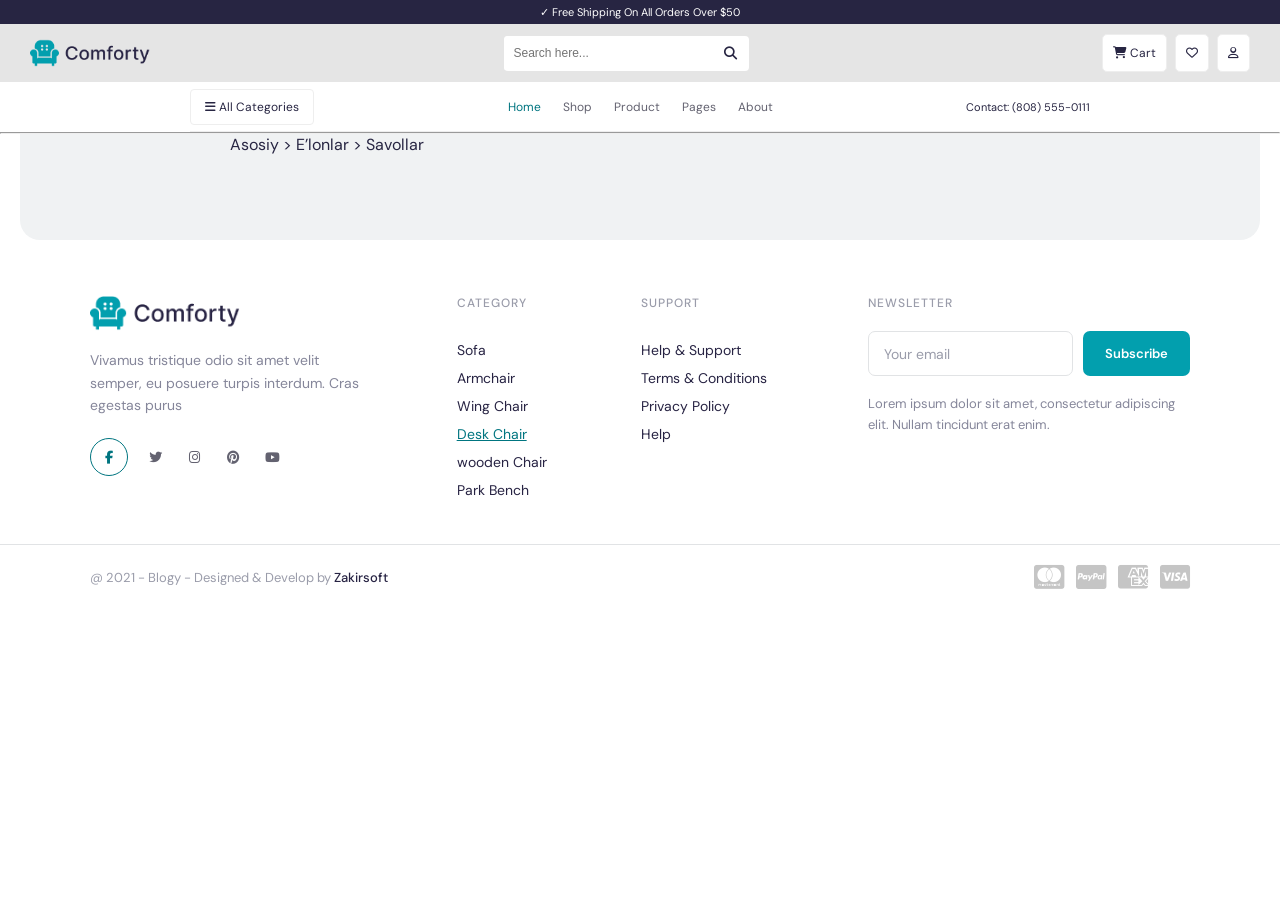
==== commit 9e821890: "files" ====
--- a/ichki.html
+++ b/ichki.html
@@ -64,8 +64,104 @@
     <p>Contact: (808) 555-0111</p>
   </nav>
   <hr>
+  <nav>
+    <div class="sigin">
 
+      <div class="sig">
 
+        <a href="index.html" >
+          <span>Asosiy</span>
+          <span>></span>
+        </a>
+        <a href="#">
+          <span>E’lonlar</span>
+          <span>></span>
+        </a>
+        <a href="#">
+          <span>Savollar</span>
+        </a>
+      </div>
+      
+    </div>
+  </nav>
+  <div class="footer-main container">
+
+    <!-- Logo -->
+    <div class="footer-about">
+        <div class="footer-logo">
+            <img src="./img/Logo.png" alt="Comforty">
+        </div>
+
+        <p>
+            Vivamus tristique odio sit amet velit semper,
+            eu posuere turpis interdum.
+            Cras egestas purus
+        </p>
+
+        <div class="footer-socials">
+            <a href="#"><i class="fa-brands fa-facebook-f"></i></a>
+            <a href="#"><i class="fa-brands fa-twitter"></i></a>
+            <a href="#"><i class="fa-brands fa-instagram"></i></a>
+            <a href="#"><i class="fa-brands fa-pinterest"></i></a>
+            <a href="#"><i class="fa-brands fa-youtube"></i></a>
+        </div>
+    </div>
+
+    <!-- Category -->
+    <div class="footer-column">
+        <h3>CATEGORY</h3>
+        <a href="#">Sofa</a>
+        <a href="#">Armchair</a>
+        <a href="#">Wing Chair</a>
+        <a href="#" class="footer-active">Desk Chair</a>
+        <a href="#">wooden Chair</a>
+        <a href="#">Park Bench</a>
+    </div>
+
+    <!-- Support -->
+    <div class="footer-column">
+        <h3>SUPPORT</h3>
+        <a href="#">Help & Support</a>
+        <a href="#">Terms & Conditions</a>
+        <a href="#">Privacy Policy</a>
+        <a href="#">Help</a>
+    </div>
+
+    <!-- Newsletter -->
+    <div class="footer-newsletter">
+        <h3>NEWSLETTER</h3>
+
+        <form class="newsletter-form">
+            <input type="email" placeholder="Your email">
+            <button type="submit">Subscribe</button>
+        </form>
+
+        <p>
+            Lorem ipsum dolor sit amet, consectetur adipiscing elit.
+            Nullam tincidunt erat enim.
+        </p>
+    </div>
+
+</div>
+
+<!-- Bottom Footer -->
+<div class="footer-bottom">
+    <div class="footer-bottom-inner container">
+
+        <p>
+            @ 2021 - Blogy - Designed & Develop by
+            <strong>Zakirsoft</strong>
+        </p>
+
+        <div class="footer-payments">
+            <i class="fa-brands fa-cc-mastercard"></i>
+            <i class="fa-brands fa-cc-paypal"></i>
+            <i class="fa-brands fa-cc-amex"></i>
+            <i class="fa-brands fa-cc-visa"></i>
+        </div>
+
+    </div>
+</div>
 </body>
 
 </html>
--- a/main.css
+++ b/main.css
@@ -1,4 +1,3 @@
-
 * {
     margin: 0;
     padding: 0;
@@ -476,7 +475,7 @@
     z-index: 2;
 }
 
-.product-card > p {
+.product-card>p {
     font-size: 12px;
     margin-top: 10px;
     color: #007580;
@@ -542,17 +541,19 @@
     cursor: pointer;
     background: #f0f2f3;
 }
+
 .category-card-1 {
-   height: 280px;
+    height: 280px;
 
     border-radius: 8px;
     position: relative;
     overflow: hidden;
 
     cursor: pointer;
-    background: #f0f2f3;  
+    background: #f0f2f3;
     opacity: 0.2;
 }
+
 .category-card img {
     width: 100%;
     height: 100%;
@@ -577,10 +578,8 @@
 
     color: white;
 
-    background: linear-gradient(
-        transparent,
-        rgba(0, 0, 0, 0.65)
-    );
+    background: linear-gradient(transparent,
+            rgba(0, 0, 0, 0.65));
 }
 
 .category-info h3 {
@@ -853,7 +852,7 @@
         height: clamp(150px, 45vw, 210px);
     }
 
-    .product-card > p {
+    .product-card>p {
         font-size: 11px;
     }
 
@@ -1228,7 +1227,7 @@
     margin-bottom: 18px;
 }
 
-.footer-about > p {
+.footer-about>p {
     color: #85869a;
     font-size: 14px;
     line-height: 1.6;
@@ -1359,7 +1358,7 @@
     background: #007580;
 }
 
-.footer-newsletter > p {
+.footer-newsletter>p {
     color: #85869a;
     font-size: 13px;
     line-height: 1.6;
@@ -1387,7 +1386,7 @@
     gap: 20px;
 }
 
-.footer-bottom-inner > p {
+.footer-bottom-inner>p {
     color: #9a9caa;
     font-size: 13px;
 }
@@ -1456,7 +1455,7 @@
         font-size: 12px;
     }
 
-    .footer-about > p {
+    .footer-about>p {
         font-size: 13px;
     }
 
@@ -1476,7 +1475,7 @@
         text-align: center;
     }
 
-    .footer-bottom-inner > p {
+    .footer-bottom-inner>p {
         font-size: 11px;
     }
 
@@ -1488,3 +1487,27 @@
         font-size: 23px;
     }
 }
+
+
+.sigin {
+    width: 1240px;
+    height: 106px;
+    top: 204px;
+    left: 90px;
+    border-bottom-right-radius: 20px;
+    border-bottom-left-radius: 20px;
+    angle: 0 deg;
+    opacity: 1;
+    padding-top: 50px;
+    padding-right: 210px;
+    padding-bottom: 50px;
+    padding-left: 210px;
+    gap: 12px;
+    background-color: rgba(240, 242, 243, 1);
+    margin-left: auto;
+    margin-right: auto;
+}
+
+.sig {
+    margin-top: -50px;
+}
--- a/main.css
+++ b/main.css
@@ -1,4 +1,3 @@
-
 * {
     margin: 0;
     padding: 0;
@@ -476,7 +475,7 @@
     z-index: 2;
 }
 
-.product-card > p {
+.product-card>p {
     font-size: 12px;
     margin-top: 10px;
     color: #007580;
@@ -542,17 +541,19 @@
     cursor: pointer;
     background: #f0f2f3;
 }
+
 .category-card-1 {
-   height: 280px;
+    height: 280px;
 
     border-radius: 8px;
     position: relative;
     overflow: hidden;
 
     cursor: pointer;
-    background: #f0f2f3;  
+    background: #f0f2f3;
     opacity: 0.2;
 }
+
 .category-card img {
     width: 100%;
     height: 100%;
@@ -577,10 +578,8 @@
 
     color: white;
 
-    background: linear-gradient(
-        transparent,
-        rgba(0, 0, 0, 0.65)
-    );
+    background: linear-gradient(transparent,
+            rgba(0, 0, 0, 0.65));
 }
 
 .category-info h3 {
@@ -853,7 +852,7 @@
         height: clamp(150px, 45vw, 210px);
     }
 
-    .product-card > p {
+    .product-card>p {
         font-size: 11px;
     }
 
@@ -1228,7 +1227,7 @@
     margin-bottom: 18px;
 }
 
-.footer-about > p {
+.footer-about>p {
     color: #85869a;
     font-size: 14px;
     line-height: 1.6;
@@ -1359,7 +1358,7 @@
     background: #007580;
 }
 
-.footer-newsletter > p {
+.footer-newsletter>p {
     color: #85869a;
     font-size: 13px;
     line-height: 1.6;
@@ -1387,7 +1386,7 @@
     gap: 20px;
 }
 
-.footer-bottom-inner > p {
+.footer-bottom-inner>p {
     color: #9a9caa;
     font-size: 13px;
 }
@@ -1456,7 +1455,7 @@
         font-size: 12px;
     }
 
-    .footer-about > p {
+    .footer-about>p {
         font-size: 13px;
     }
 
@@ -1476,7 +1475,7 @@
         text-align: center;
     }
 
-    .footer-bottom-inner > p {
+    .footer-bottom-inner>p {
         font-size: 11px;
     }
 
@@ -1488,3 +1487,27 @@
         font-size: 23px;
     }
 }
+
+
+.sigin {
+    width: 1240px;
+    height: 106px;
+    top: 204px;
+    left: 90px;
+    border-bottom-right-radius: 20px;
+    border-bottom-left-radius: 20px;
+    angle: 0 deg;
+    opacity: 1;
+    padding-top: 50px;
+    padding-right: 210px;
+    padding-bottom: 50px;
+    padding-left: 210px;
+    gap: 12px;
+    background-color: rgba(240, 242, 243, 1);
+    margin-left: auto;
+    margin-right: auto;
+}
+
+.sig {
+    margin-top: -50px;
+}
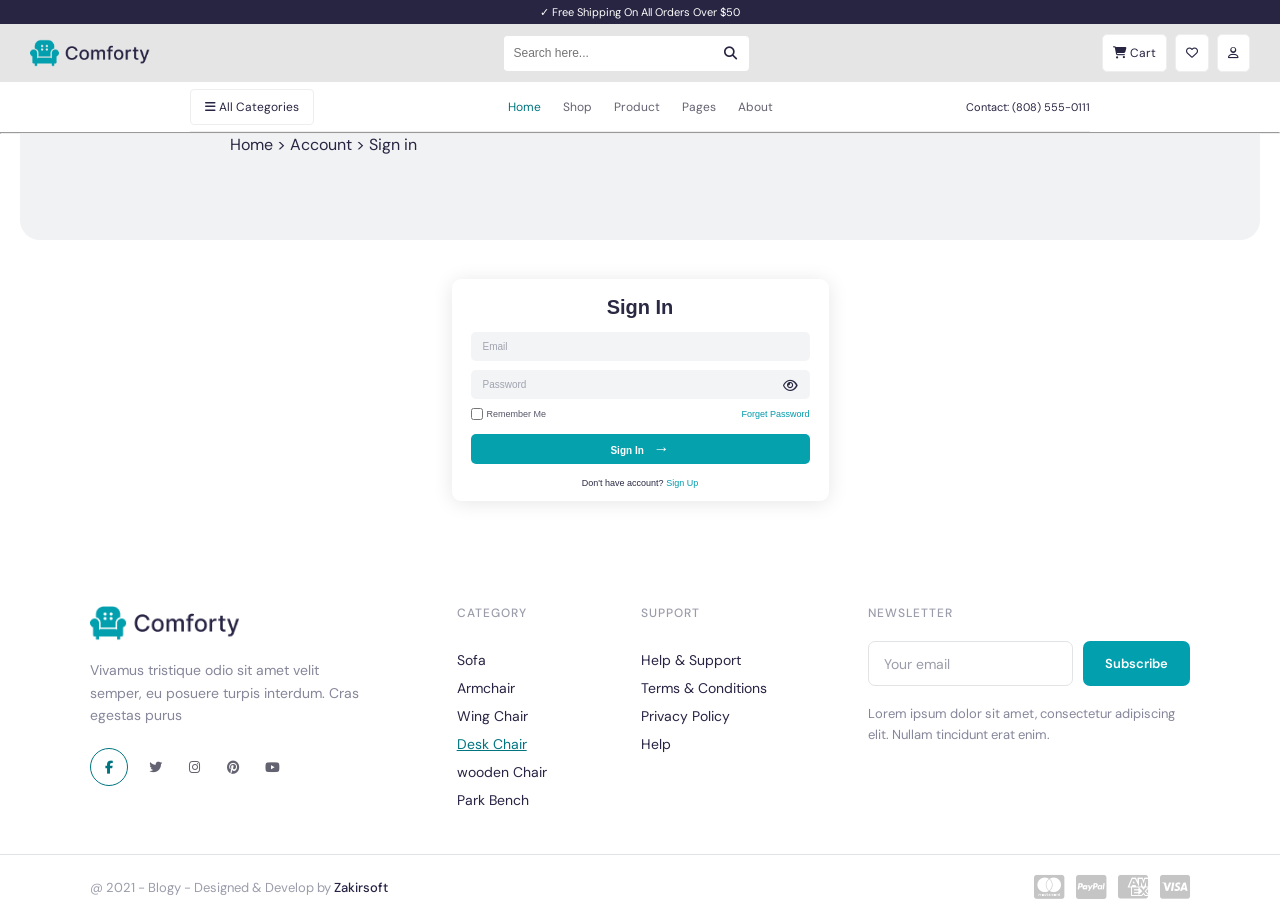
==== commit b4b8a75a: "file" ====
--- a/ichki.html
+++ b/ichki.html
@@ -23,6 +23,7 @@
   <link
     href="https://fonts.googleapis.com/css2?family=Archivo+Black&family=DM+Sans:ital,opsz,wght@0,9..40,100..1000;1,9..40,100..1000&family=Figtree:ital,wght@0,300..900;1,300..900&family=Inter:ital,opsz,wght@0,14..32,100..900;1,14..32,100..900&family=Noto+Sans:ital,wght@0,100..900;1,100..900&family=Open+Sans:ital,wght@0,300..800;1,300..800&family=Poppins:ital,wght@0,100;0,200;0,300;0,400;0,500;0,600;0,700;0,800;0,900;1,100;1,200;1,300;1,400;1,500;1,600;1,700;1,800;1,900&family=Public+Sans:ital,wght@0,100..900;1,100..900&family=Roboto:ital,wght@0,100..900;1,100..900&display=swap"
     rel="stylesheet">
+    <link rel="stylesheet" href="./style.css">
 </head>
 
 <body>
@@ -70,20 +71,57 @@
       <div class="sig">
 
         <a href="index.html" >
-          <span>Asosiy</span>
+          <span>Home</span>
           <span>></span>
         </a>
         <a href="#">
-          <span>E’lonlar</span>
+          <span>Account</span>
           <span>></span>
         </a>
         <a href="#">
-          <span>Savollar</span>
+          <span>Sign in </span>
         </a>
       </div>
       
     </div>
   </nav>
+
+
+
+  
+<section class="login">
+  <div class="login-box">
+    <h2>Sign In</h2>
+
+    <form>
+      <input type="email" placeholder="Email">
+
+      <div class="password-box">
+        <input type="password" placeholder="Password">
+        <i class="fa-regular fa-eye"></i>
+      </div>
+
+      <div class="login-options">
+        <label>
+          <input type="checkbox">
+          Remember Me
+        </label>
+
+        <a href="#">Forget Password</a>
+      </div>
+
+      <button type="submit">
+        Sign In <span>→</span>
+      </button>
+
+      <p>Don't have account? <a href="#">Sign Up</a></p>
+    </form>
+  </div>
+</section>
+
+
+
+
   <div class="footer-main container">
 
     <!-- Logo -->
--- a/style.css
+++ b/style.css
@@ -0,0 +1,411 @@
+.footer {
+    width: 100%;
+    background: #ffffff;
+    border-top: 1px solid #e1e3e5;
+    font-family: "DM Sans", sans-serif;
+}
+
+/* Main */
+
+.footer-main {
+    max-width: 1100px;
+    width: calc(100% - 40px);
+    margin: 0 auto;
+
+    padding: 55px 0 45px;
+
+    display: grid;
+    grid-template-columns: 1.5fr 0.65fr 0.85fr 1.5fr;
+    gap: 45px;
+}
+
+/* About */
+
+.footer-about {
+    max-width: 280px;
+}
+
+.footer-logo img {
+    width: 150px;
+    height: auto;
+    margin-bottom: 18px;
+}
+
+.footer-about>p {
+    color: #85869a;
+    font-size: 14px;
+    line-height: 1.6;
+    margin-bottom: 22px;
+}
+
+/* Socials */
+
+.footer-socials {
+    display: flex;
+    align-items: center;
+    gap: 15px;
+}
+
+.footer-socials a {
+    width: 24px;
+    height: 24px;
+
+    display: flex;
+    align-items: center;
+    justify-content: center;
+
+    color: #636270;
+    font-size: 13px;
+    border-radius: 50%;
+    transition: 0.3s;
+}
+
+.footer-socials a:first-child {
+    width: 38px;
+    height: 38px;
+    border: 1px solid #007580;
+    color: #007580;
+}
+
+.footer-socials a:hover {
+    background: #007580;
+    color: white;
+}
+
+/* Columns */
+
+.footer-column h3,
+.footer-newsletter h3 {
+    color: #9a9caa;
+    font-size: 12px;
+    font-weight: 500;
+    letter-spacing: 1px;
+    margin-bottom: 20px;
+}
+
+.footer-column {
+    display: flex;
+    flex-direction: column;
+    align-items: flex-start;
+    gap: 10px;
+}
+
+.footer-column a {
+    color: #272343;
+    font-size: 14px;
+    transition: 0.3s;
+}
+
+.footer-column a:hover {
+    color: #007580;
+}
+
+.footer-column .footer-active {
+    color: #007580;
+    text-decoration: underline;
+}
+
+/* Newsletter */
+
+.footer-newsletter {
+    min-width: 0;
+}
+
+.newsletter-form {
+    display: flex;
+    align-items: center;
+    gap: 10px;
+    width: 100%;
+}
+
+.newsletter-form input {
+    width: 100%;
+    min-width: 0;
+    height: 45px;
+
+    padding: 0 15px;
+
+    border: 1px solid #e1e3e5;
+    border-radius: 7px;
+    outline: none;
+
+    font-family: inherit;
+    font-size: 14px;
+}
+
+.newsletter-form input:focus {
+    border-color: #007580;
+}
+
+.newsletter-form input::placeholder {
+    color: #9a9caa;
+}
+
+.newsletter-form button {
+    height: 45px;
+    padding: 0 22px;
+
+    border: none;
+    border-radius: 7px;
+
+    background: #029fae;
+    color: white;
+
+    font-size: 13px;
+    font-weight: 600;
+    white-space: nowrap;
+
+    transition: 0.3s;
+}
+
+.newsletter-form button:hover {
+    background: #007580;
+}
+
+.footer-newsletter>p {
+    color: #85869a;
+    font-size: 13px;
+    line-height: 1.6;
+    margin-top: 18px;
+}
+
+/* =========================
+   BOTTOM FOOTER
+========================= */
+
+.footer-bottom {
+    border-top: 1px solid #e1e3e5;
+}
+
+.footer-bottom-inner {
+    max-width: 1100px;
+    width: calc(100% - 40px);
+    min-height: 65px;
+
+    margin: 0 auto;
+
+    display: flex;
+    align-items: center;
+    justify-content: space-between;
+    gap: 20px;
+}
+
+.footer-bottom-inner>p {
+    color: #9a9caa;
+    font-size: 13px;
+}
+
+.footer-bottom-inner strong {
+    color: #272343;
+    font-weight: 500;
+}
+
+/* Payment icons */
+
+.footer-payments {
+    display: flex;
+    align-items: center;
+    gap: 12px;
+}
+
+.footer-payments i {
+    font-size: 27px;
+    color: #c5c5c5;
+}
+
+/* =========================
+   TABLET
+========================= */
+
+@media (max-width: 900px) {
+
+    .footer-main {
+        grid-template-columns: repeat(2, 1fr);
+        gap: 40px;
+    }
+
+    .footer-about {
+        max-width: 100%;
+    }
+
+}
+
+/* =========================
+   MOBILE
+========================= */
+
+@media (max-width: 550px) {
+
+    .footer-main {
+        grid-template-columns: 1fr 1fr;
+        gap: 35px 20px;
+        padding: 40px 0;
+    }
+
+    .footer-about {
+        grid-column: 1 / -1;
+    }
+
+    .footer-newsletter {
+        grid-column: 1 / -1;
+    }
+
+    .footer-column h3,
+    .footer-newsletter h3 {
+        font-size: 11px;
+    }
+
+    .footer-column a {
+        font-size: 12px;
+    }
+
+    .footer-about>p {
+        font-size: 13px;
+    }
+
+    .newsletter-form {
+        gap: 7px;
+    }
+
+    .newsletter-form button {
+        padding: 0 13px;
+        font-size: 12px;
+    }
+
+    .footer-bottom-inner {
+        flex-direction: column;
+        justify-content: center;
+        padding: 18px 0;
+        text-align: center;
+    }
+
+    .footer-bottom-inner>p {
+        font-size: 11px;
+    }
+
+    .footer-payments {
+        gap: 10px;
+    }
+
+    .footer-payments i {
+        font-size: 23px;
+    }
+}
+
+.footer-main {
+  margin-top: 10px;
+}
+/* LOGIN */
+
+.login {
+  width: 100%;
+  min-height: 300px;
+  display: flex;
+  justify-content: center;
+  align-items: center;
+  font-family: Arial, sans-serif;
+  background: #fff;
+}
+
+.login-box {
+  width: 377px;
+  padding: 17px 19px 13px;
+  background: #fff;
+  border-radius: 9px;
+  box-shadow: 0 2px 20px rgba(0, 0, 0, 0.10);
+}
+
+.login-box h2 {
+  font-size: 20px;
+  font-weight: 700;
+  text-align: center;
+  color: #292943;
+  margin-bottom: 13px;
+}
+
+.login-box form > input,
+.password-box input {
+  width: 100%;
+  height: 29px;
+  box-sizing: border-box;
+  background: #f3f4f6;
+  border: none;
+  border-radius: 5px;
+  padding: 0 12px;
+  font-size: 10px;
+  outline: none;
+  margin-bottom: 9px;
+}
+
+.login-box input::placeholder {
+  color: #a0a3b0;
+}
+
+.password-box {
+  position: relative;
+}
+
+.password-box input {
+  padding-right: 35px;
+}
+
+.password-box i {
+  position: absolute;
+  right: 12px;
+  top: 9px;
+  font-size: 13px;
+  color: #292943;
+  cursor: pointer;
+}
+
+.login-options {
+  display: flex;
+  justify-content: space-between;
+  align-items: center;
+  font-size: 9px;
+  margin: 0 0 14px;
+  color: #555568;
+}
+
+.login-options label {
+  display: flex;
+  align-items: center;
+  gap: 4px;
+}
+
+.login-options input {
+  width: 12px;
+  height: 12px;
+  margin: 0;
+}
+
+.login-options a,
+.login-box p a {
+  color: #009aaa;
+  text-decoration: none;
+}
+
+.login-box button {
+  width: 100%;
+  height: 30px;
+  border: none;
+  border-radius: 5px;
+  background: #05a2ae;
+  color: white;
+  font-size: 10px;
+  font-weight: 600;
+  cursor: pointer;
+}
+
+.login-box button span {
+  font-size: 16px;
+  margin-left: 7px;
+}
+
+.login-box p {
+  text-align: center;
+  font-size: 9px;
+  color: #292943;
+  margin-top: 14px;
+  margin-bottom: 0;
+}
